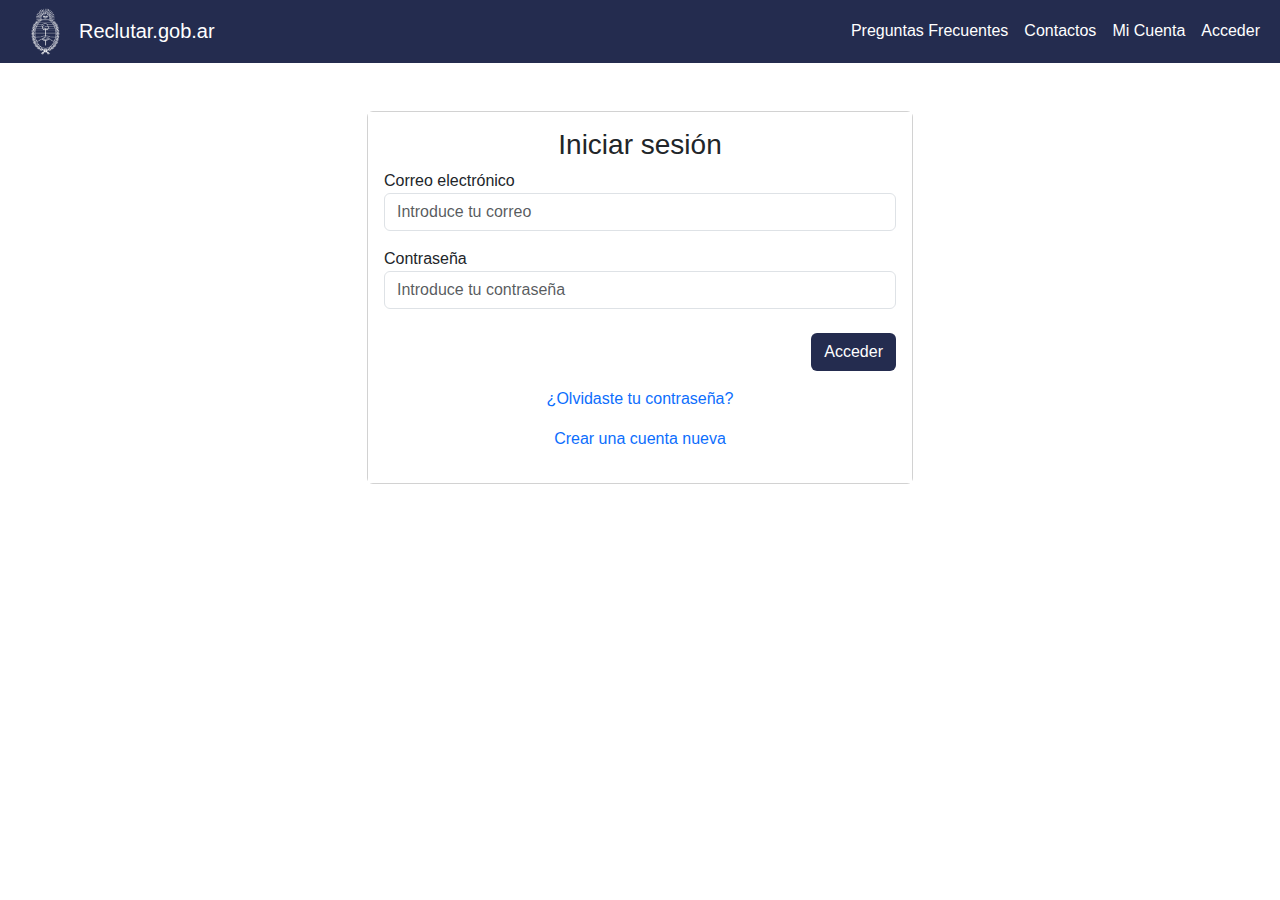
==== acceder.html @ d4014d13 "Commit inicial" ====
<!DOCTYPE html>
<html lang="es">

<head>
    <meta charset="UTF-8">
    <meta name="viewport" content="width=device-width, initial-scale=1.0">
    <title>Acceder - Reclutar</title>
    <link rel="shortcut icon"
        href="https://back.argentina.gob.ar/profiles/argentinagobar/themes/argentinagobar/argentinagobar_theme/favicon.ico"
        type="image/vnd.microsoft.icon">
    <link href="https://cdn.jsdelivr.net/npm/bootstrap@5.3.0/dist/css/bootstrap.min.css" rel="stylesheet">
    <link rel="stylesheet" href="css/styles.css">
</head>

<body>
    <nav class="navbar navbar-expand-lg navbar-dark bg-gob">
        <div class="container-fluid">
            <img src="assets/img/sello_ico.png" width="35" alt="" class="mx-3">
            <a class="navbar-brand" href="index.html">Reclutar.gob.ar</a>
            <button class="navbar-toggler" type="button" data-bs-toggle="collapse" data-bs-target="#navbarNav"
                aria-controls="navbarNav" aria-expanded="false" aria-label="Toggle navigation">
                <span class="navbar-toggler-icon"></span>
            </button>
            <div class="collapse navbar-collapse" id="navbarNav">
                <ul class="navbar-nav ms-auto">
                    <li class="nav-item">
                        <a class="nav-link" href="#faq">Preguntas Frecuentes</a>
                    </li>
                    <li class="nav-item">
                        <a class="nav-link" href="#contactos">Contactos</a>
                    </li>
                    <li class="nav-item">
                        <a class="nav-link" href="micuenta.html">Mi Cuenta</a>
                    </li>
                    <li class="nav-item">
                        <a class="nav-link" href="acceder.html">Acceder</a>
                    </li>
                </ul>
            </div>
        </div>
    </nav>

    <div class="container">
        <div class="row justify-content-center">
            <div class="col-md-6">
                <div class="card mt-5">
                    <div class="card-body">
                        <h3 class="card-title text-center">Iniciar sesión</h3>
                        <form>
                            <div class="form-group">
                                <label for="email">Correo electrónico</label>
                                <input type="email" class="form-control" id="email" placeholder="Introduce tu correo">
                            </div>
                            <div class="form-group mt-3">
                                <label for="password">Contraseña</label>
                                <input type="password" class="form-control" id="password" placeholder="Introduce tu contraseña">
                            </div>
                            <div class="row mt-4">
                                <div class="col-md-12 d-flex justify-content-end">
                                    <button type="submit" class="btn btn-gob btn-block ">Acceder</button>
                                </div>
                            </div>
                            
                        </form>
                        <p class="text-center mt-3"><a class="text-decoration-none" href="blanqueo.html">¿Olvidaste tu contraseña?</a></p>
                        <p class="text-center"><a class="text-decoration-none" href="registrarse.html">Crear una cuenta nueva</a></p>
                    </div>
                </div>
            </div>
        </div>
    </div>
    <script src="https://code.jquery.com/jquery-3.5.1.slim.min.js"></script>
    <script src="https://cdn.jsdelivr.net/npm/@popperjs/core@2.9.3/dist/umd/popper.min.js"></script>
    <script src="https://stackpath.bootstrapcdn.com/bootstrap/4.5.2/js/bootstrap.min.js"></script>

    <!-- <footer class="py-3 bg-gob text-white text-center ">
        <p>&copy; 2024 Gobierno de Argentina. Todos los derechos reservados.</p>
    </footer> -->
</body>

</html>
---- css/styles.css ----
@import url('https://fonts.googleapis.com/css2?family=Lora:ital,wght@0,400..700;1,400..700&display=swap');

body {
    font-family: 'Arial', sans-serif;
}

#presentacion {
    background-color: #242c4f;
    color: #fff;
}

#contactos, #manual, #faq {
    color: #333;
}

#busquedas h2 {
    color: #3e5a7e;
}

.contenedor {
    max-width: 800px;
}

/* Quitar el color de una etiqueta <a> */
a.no-hover {
    text-decoration: none;
    color: inherit; /* Mantener el color original */
  }
a.no-hover:hover {
    text-decoration: none;
    color: inherit; /* Mantener el color original al hacer hover */
}

#botones {
    background-color: #f2f2f2;
}

h1, h6 {
    font-family: 'Lora';
}

.card {
    margin-bottom: 20px;
}

.card-header {
    background-color: #555;
    color: #fff;
}

.card-body {
    background-color: #fff;
}

.bg-gob {
    background-color: #242c4f !important;
    color: #fff !important;
}

.nav-link{
    color: #fff;
}
.nav-link:hover{
    color: #eab85f;
}

.btn-gob {
    background-color: #242c4f !important;
    color: #fff !important;
}

.bg-gob-overlay {
    background: linear-gradient(rgba(0,0,0, 0.7), rgba(0,0,0, 0.7)), url("../assets/img/background.jfif");
    background-size: auto;
    background-position: center;
}

.bg-gob-overlay p {
    color: white; /* Color blanco para el texto */
}

.blanco {
    color: white;
}
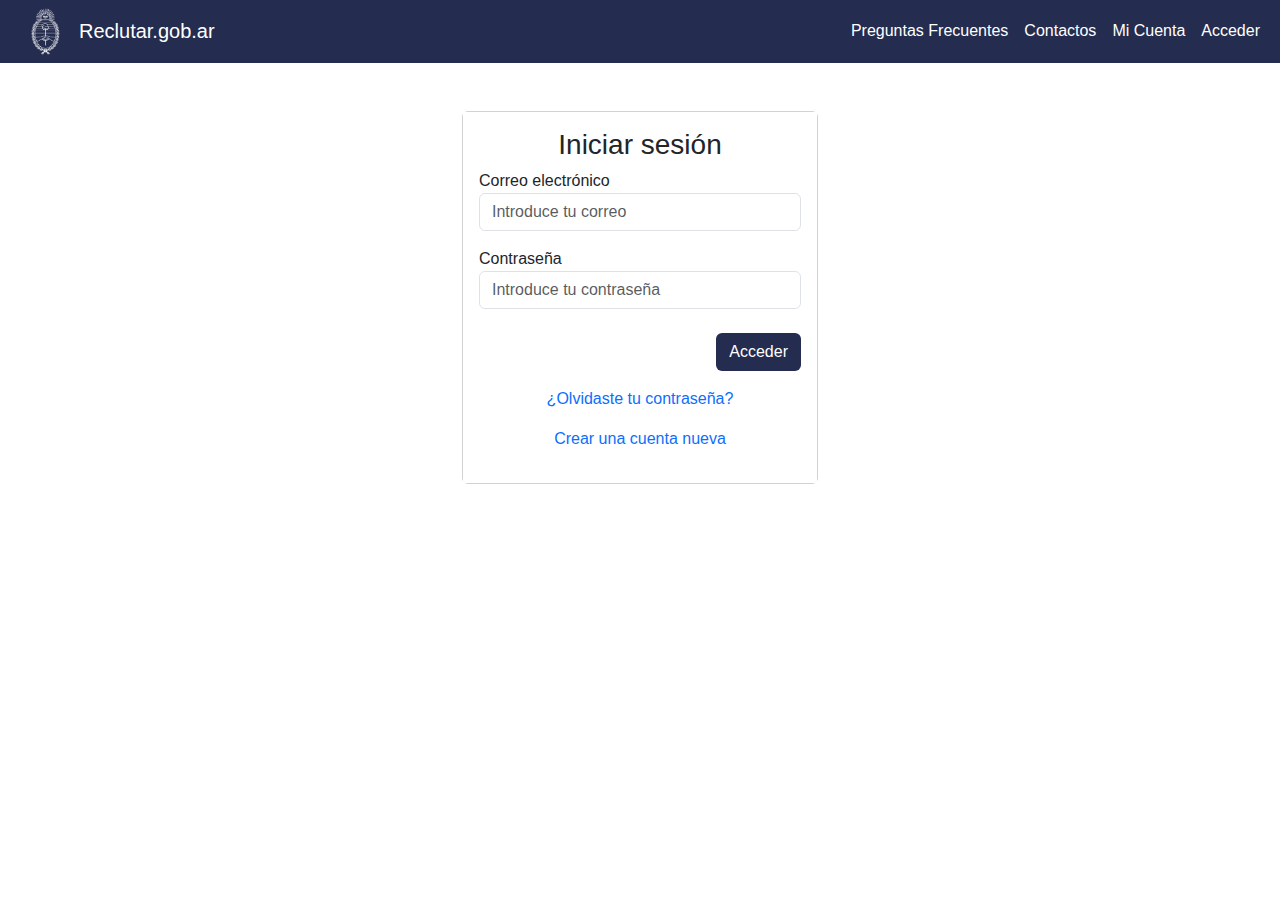
==== commit 87a4891f: "ancho de login y blanqueo" ====
--- a/acceder.html
+++ b/acceder.html
@@ -42,7 +42,7 @@
 
     <div class="container">
         <div class="row justify-content-center">
-            <div class="col-md-6">
+            <div class="col-md-4">
                 <div class="card mt-5">
                     <div class="card-body">
                         <h3 class="card-title text-center">Iniciar sesión</h3>
